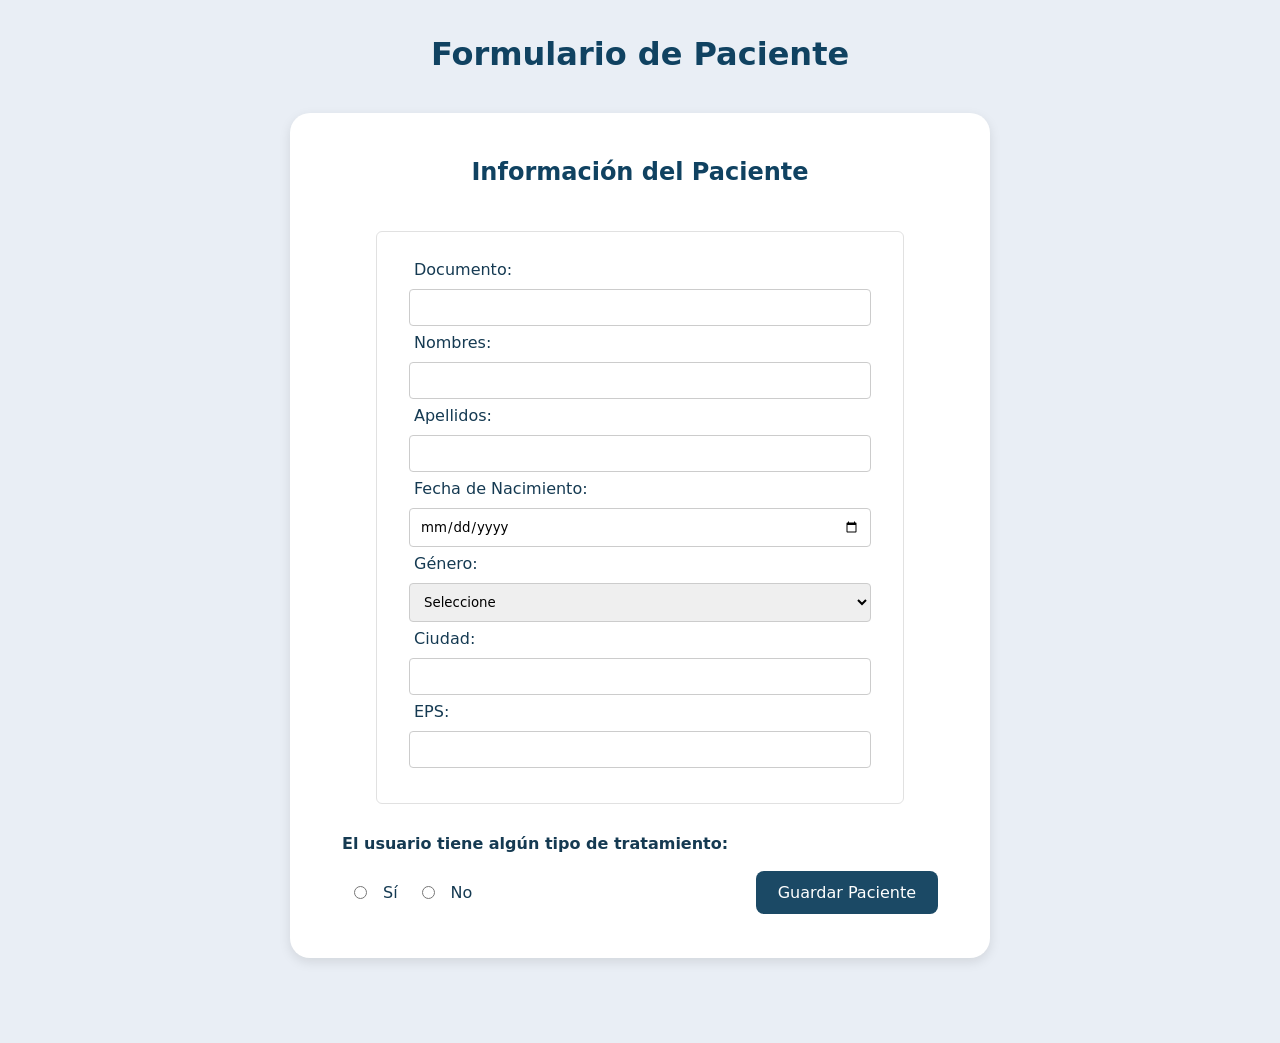
==== pacienteform/index.html @ d4d6e5ac "ya es responsive" ====
<!DOCTYPE html>
<html lang="en">
<head>
    <meta charset="UTF-8">
    <meta name="viewport" content="width=device-width, initial-scale=1.0">
    <title>Document</title>
    <script src="script.js"></script>
    <link rel="stylesheet" href="styles.css">
    <title>Formulario de Paciente</title>
</head>
<body>

    <main>
        <h1 class="titulo">Formulario de Paciente</h1>

        <form id="formulario-paciente">
            <h2 class="titulo">Información del Paciente</h2>
            <section class="grupo-campo">
                <div>
                    <label for="documento">Documento:</label>
                    <input type="text" id="documento" name="documento" required>
                </div>
                <div>
                    <label for="nombres">Nombres:</label>
                    <input type="text" id="nombres" name="nombres" required>
                </div>
                <div>
                    <label for="apellidos">Apellidos:</label>
                    <input type="text" id="apellidos" name="apellidos" required>
                </div>
                <div>
                    <label for="fecha-nacimiento">Fecha de Nacimiento:</label>
                    <input type="date" id="fecha-nacimiento" name="fecha-nacimiento" required>
                </div>
                <div>
                    <label for="genero">Género:</label>
                    <select id="genero" name="genero" required>
                        <option value="">Seleccione</option>
                        <option value="masculino" class="option1">Masculino</option>
                        <option value="femenino" class="option1">Femenino</option>
                        <option value="otro" class="option1">Otro</option>
                    </select>
                </div>
                <div>
                    <label for="ciudad">Ciudad:</label>
                    <input type="text" id="ciudad" name="ciudad" required>
                </div>
                <div>
                    <label for="eps">EPS:</label>
                    <input type="text" id="eps" name="eps" required>
                </div>
            </section>
            <section class="grupo-campo2">
                <label>El usuario tiene algún tipo de tratamiento:</label><br>
                <input type="radio" id="op1" name="opcion" value="1">
                <label for="op1">Sí</label>
                <input type="radio" id="op2" name="opcion" value="2">
                <label for="op2">No</label>
                <button type="submit" class="button">Guardar Paciente</button>
            </section>
        </form>
        <div class="modal-overlay" id="modalOverlay">
            <form id="tratamientoForm" class="tratamientoform" >
            <div>
                <h2 class="h2titulo" >Detalles del Tratamiento</h2>
            </div>
                <section>
                    <section class="grupo-campo1">
                        <label>Tipo de Tratamiento </label>
                    <select id="tipoTratamiento" required>
                        <option value="">Selecciona</option>
                        <option class="option1">Fisioterapia</option>
                        <option class="option1">Quimioterapia</option>
                        <option class="option1">Radioterapia</option>
                        <option class="option1">Cirugía</option>
                    </select>
                    <label>Costo</label>
                    <input type="number" id="costo" required>
                    <label>Estado</label>
                    <select id="estadoTratamiento" required>
                        <option value="">Selecciona</option>
                        <option class="option1">Activo</option>
                        <option class="option1">Pendiente</option>
                        <option class="option1">Finalizado</option>
                    </select>
                    <label>Fecha Inicio</label>
                    <input type="date" id="fechaInicio" required>
                    <div id="fechaFinField">
                        <label>Fecha Fin</label>
                        <input type="date" id="fechaFin">
                    </div>
                    <div class="checkboxtratamiento">
                    <label for="tratamientoEnCurso">¿Sigue en curso?</label>
                    <input type="checkbox" id="tratamientoEnCurso">
                    </div>
                    </section>
                    <div class="button1">
                        <button type="button" id="cancelBtn" class="button2">Cancelar</button>
                        <br>
                        <button type="submit" id="guardarBtn" class="button2">Guardar</button>
                    </div>
                    </form>
        </div>
</main>
</body>
</html>
---- pacienteform/styles.css ----
* {
  margin: 0;
  padding: 0;
  box-sizing: border-box;
}

body {
  margin: 0;
  background-color: #E9EEF5 !important;
  font-family: system-ui, -apple-system, BlinkMacSystemFont, 'Segoe UI', Roboto, Oxygen, Ubuntu, Cantarell, 'Open Sans', 'Helvetica Neue', sans-serif
}

main {
  width: 100%;
  max-width: 1200px;
  margin: 0 auto;
  padding: 10px;
}

/* Título */
.titulo {
  margin: 25px;
  text-align: center;
  color:#104261;
}

#formulario-paciente {
width: min(700px, 100%);
margin: auto;
  /*El width intenta ser 60%, pero si ese 60% pasa de 1200px, se queda en 1200px*/
  background-color: rgb(255, 255, 255);
  display: flex;
  flex-direction: column;
  align-items: center;
  justify-content: flex-start;
  padding: 20px;
  border-radius: 20px;
  margin: 40px auto;
  margin-bottom: 75px;
  box-shadow: 0 4px 12px rgba(0, 0, 0, 0.1);
}

input[type="text"],
input[type="number"],
input[type="date"],
select {
  padding: 10px;
  margin-top: 10px;
  margin-bottom: 7px;
  border: 1px solid #ccc;
  border-radius: 4px;
  width: 100%;
  /* Hace que el campo ocupe todo el ancho del contenedor */
  color: #000000;
  font-family: system-ui, -apple-system, BlinkMacSystemFont, 'Segoe UI', Roboto, Oxygen, Ubuntu, Cantarell, 'Open Sans', 'Helvetica Neue', sans-serif;
}
input:focus {
  outline: none;
  background-color: #bfcff03b;
  border: 1px solid #6b6b7f;
}
select:focus{
    outline: none;
  background-color: #bfcff03b;
  border: 1px solid #6b6b7f;
}
label {
  margin: 5px;
  font-weight: 400;
  color: #153a52;
}
.option1{
  color: #000000;
}
.button2, .button {
  transition: all 0.3s ease;
}

.button2:hover, .button:hover {
  background-color: #163b52;
  transform: translateY(-2px);
}

.grupo-campo {
  max-width: 1200px;
  display: flex;
  flex-direction: column;
  margin: 30px;
  margin-top: 20px;
  padding: 32px;
  padding-bottom: 28px;
  padding-top: 28px;
  border: 1px solid #e1e1e1;
  border-radius: 6px;
  width: 80%;
}

.grupo-campo2 {
  max-width: 1200px;
  width: 100%;
  display: flex;
  flex-wrap: wrap;
  align-items: center;
  justify-content: center;
  gap: 12px;
  padding: 0 32px 24px;
}

.grupo-campo2>label:first-child {
  /* Aplica estilos al primer label dentro de grupo-campo2 */
  width: 100%;
  margin: 0 0 6px;
  text-align: left;
  font-weight: 600;
}

.grupo-campo2 input[type="radio"] {
  margin: 0;
}

.grupo-campo2 input[type="radio"]+label {
  margin: 0 12px 0 4px;
}

.grupo-campo2 button {
  margin-left: auto;
  padding: 12px 22px;
  border: none;
  border-radius: 8px;
  background-color: #1B4965;
  color: #fff;
  cursor: pointer;
  font: inherit;
  /* Hereda la fuente del elemento padre */
}

.modal-overlay.active {/* muestra el modal cuando tiene la clase "active" */
  display: flex;
}
.modal-overlay {
  display: none;/* Oculta el modal por defecto */
  position: fixed;
  top: 0;
  left: 0;
  width: 100%;
  height: 100%;
  background-color: rgba(0, 0, 0, 0.5);
  justify-content: center;
  align-items: center;
  padding: 24px;
}
.grupo-campo1{
  max-width: 1200px;
  display: flex;
  flex-direction: column;
  margin: 30px;
  margin-top: 20px;
  padding: 32px;
  padding-bottom: 28px;
  padding-top: 28px;
  border: 1px solid #e1e1e1;
  border-radius: 6px;
  width: 80%;
  min-height: 420px;/*asegura una altura mínima aunque el contenido sea pequeño*/ 
}

.tratamientoform {
max-width: 1200px;
width: min(440px, 100%);
  /*el width intenta ser 60%, pero si ese 60% pasa de 1200px, se queda en 1200px*/
  min-height: 620px;/*se usa pq ando necesitando altura*/
  background-color: rgb(255, 255, 255);
  display: flex;
  flex-direction: column;
  align-items: center;
  justify-content: flex-start;/*el contenido se alinea al inicio del contenedor*/
  border-radius: 20px;
  margin: 0 auto;
  padding: 20px 0;
  box-shadow: 0 4px 12px rgba(0, 0, 0, 0.1);
}

.h2titulo {
  margin-top: 10px;
  text-align: center;
color:#104261;
}
.checkboxtratamiento {
  display: flex;
  flex-direction: row;
  align-items: center;
  justify-content: flex-start;
  gap: 8px;
  margin-top: 12px;
  width: 100%;
  min-height: 24px;
}
.checkboxtratamiento input[type="checkbox"] {/*agarra la clase y busca el elemento input de tipo checkbox */
  width: 18px;
  height: 18px;
  margin: 0;
  flex: 0 0 18px;
  accent-color: #1B4965;
}

#fechaFinField { /*para que al alternar ese campo no se vea un salto tan brusco*/
  width: 100%;
  min-height: 78px;
}

.button1 {
    display: flex;
    flex-direction: row;
    justify-content: center;
    align-items: center;
    margin-bottom: 5px;
    gap: 10px;
    width: 100%;
  }

.button2 {
  margin-left: 0;
  padding: 10px 20px;
  border: none;
  border-radius: 8px;
  background-color: #1B4965;
  color: #fff;
  cursor: pointer;
  font: inherit;
  /* hereda la fuente del elemento padre */
}
@media (max-width: 768px) {
  .grupo-campo2 {
    flex-direction: column;
  }

  .button {
    width: 100%;
  }
}
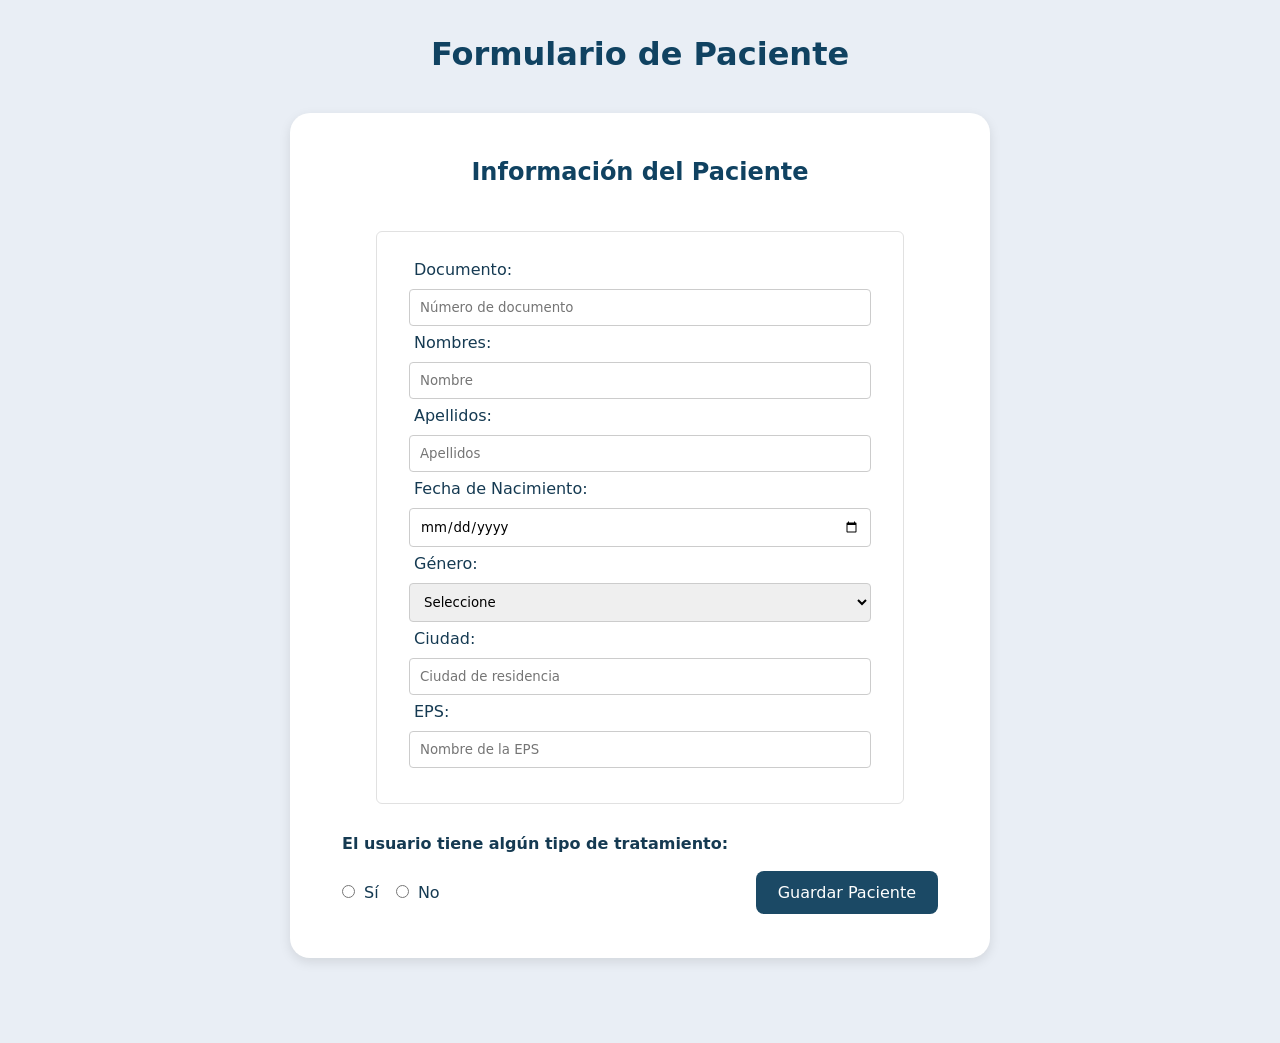
==== commit 59bc6699: "nueva pag" ====
--- a/pacienteform/index.html
+++ b/pacienteform/index.html
@@ -1,5 +1,5 @@
 <!DOCTYPE html>
-<html lang="en">
+<html lang="es">
 <head>
     <meta charset="UTF-8">
     <meta name="viewport" content="width=device-width, initial-scale=1.0">
@@ -18,15 +18,15 @@
             <section class="grupo-campo">
                 <div>
                     <label for="documento">Documento:</label>
-                    <input type="text" id="documento" name="documento" required>
+                    <input type="text" id="documento" name="documento" required placeholder="Número de documento">
                 </div>
                 <div>
                     <label for="nombres">Nombres:</label>
-                    <input type="text" id="nombres" name="nombres" required>
+                    <input type="text" id="nombres" name="nombres" required placeholder="Nombre">
                 </div>
                 <div>
                     <label for="apellidos">Apellidos:</label>
-                    <input type="text" id="apellidos" name="apellidos" required>
+                    <input type="text" id="apellidos" name="apellidos" required placeholder="Apellidos">
                 </div>
                 <div>
                     <label for="fecha-nacimiento">Fecha de Nacimiento:</label>
@@ -43,19 +43,21 @@
                 </div>
                 <div>
                     <label for="ciudad">Ciudad:</label>
-                    <input type="text" id="ciudad" name="ciudad" required>
+                    <input type="text" id="ciudad" name="ciudad" required placeholder="Ciudad de residencia">
                 </div>
                 <div>
                     <label for="eps">EPS:</label>
-                    <input type="text" id="eps" name="eps" required>
+                    <input type="text" id="eps" name="eps" required placeholder="Nombre de la EPS">
                 </div>
             </section>
             <section class="grupo-campo2">
-                <label>El usuario tiene algún tipo de tratamiento:</label><br>
+                <label>El usuario tiene algún tipo de tratamiento:</label>
+                <div class="radioaaaa">
                 <input type="radio" id="op1" name="opcion" value="1">
                 <label for="op1">Sí</label>
                 <input type="radio" id="op2" name="opcion" value="2">
                 <label for="op2">No</label>
+                </div>
                 <button type="submit" class="button">Guardar Paciente</button>
             </section>
         </form>
